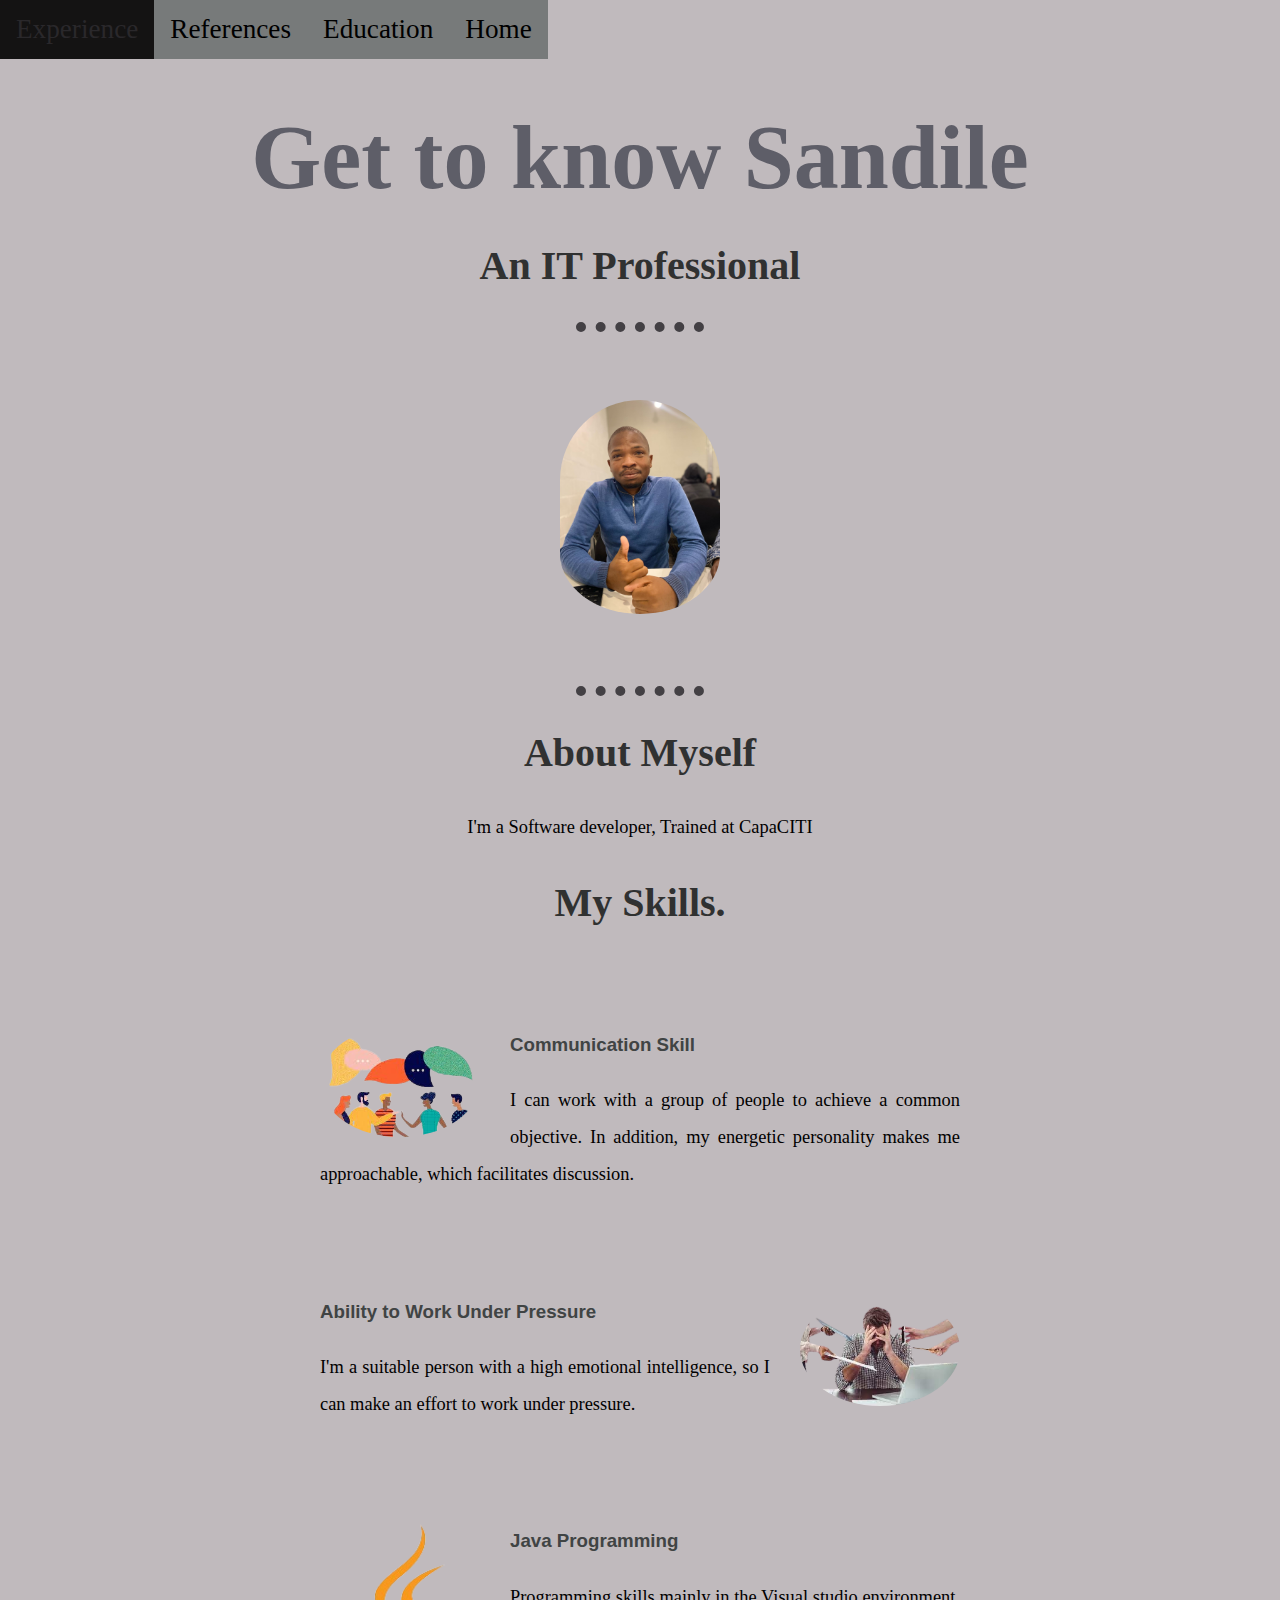
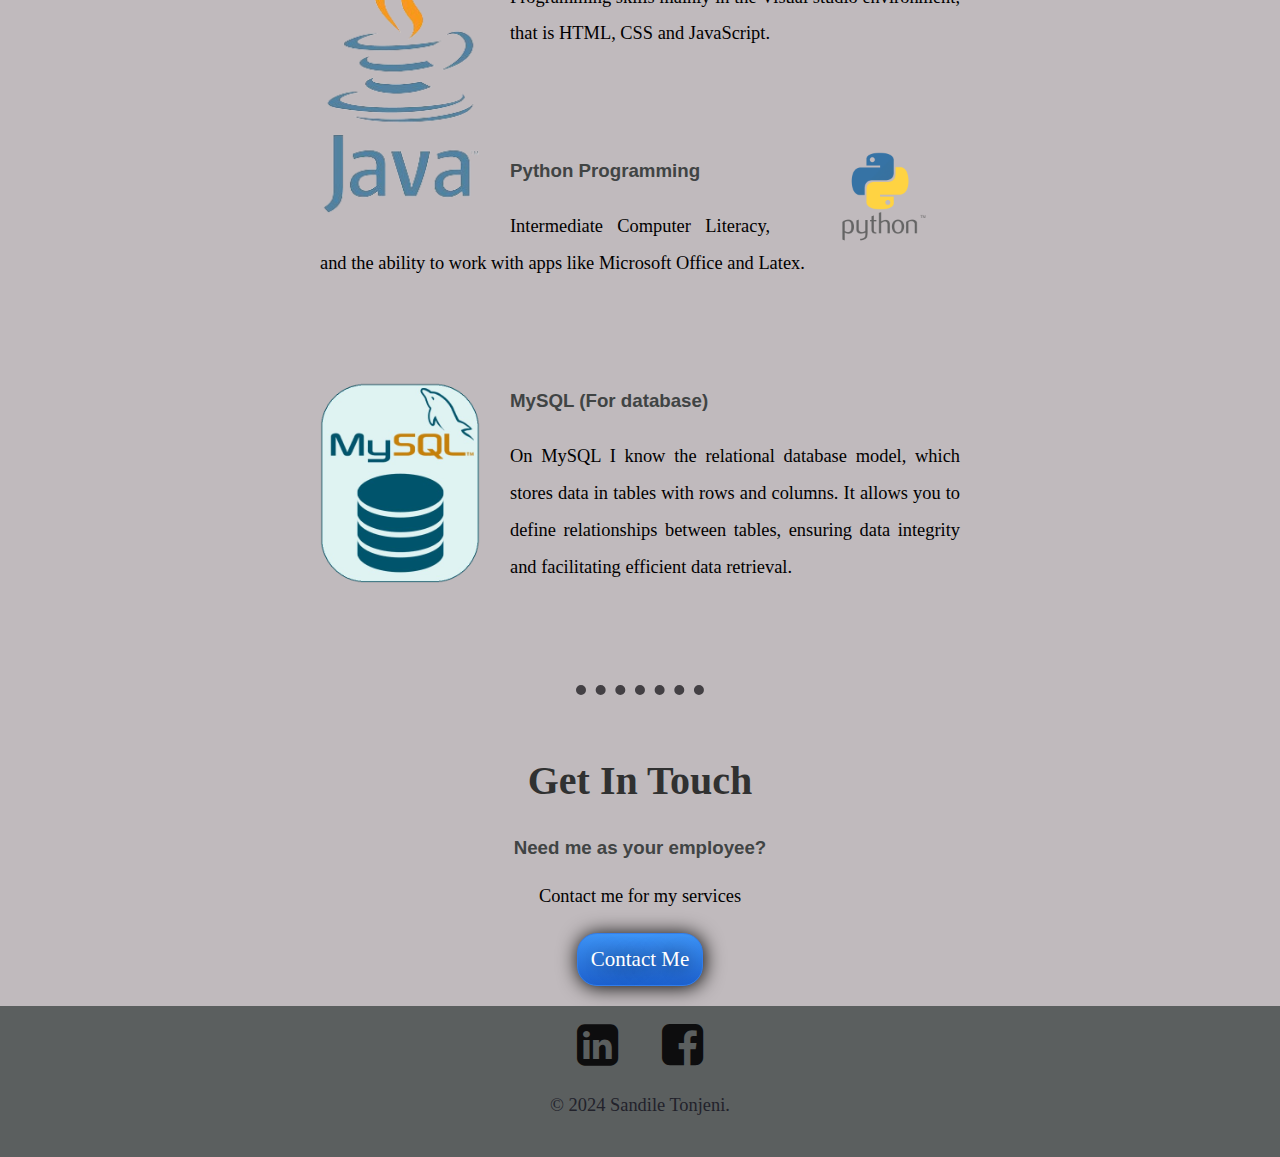
==== SBT/index.html @ 6f998b89 "Add files via upload" ====
<!DOCTYPE html>
<html lang="en" dir="ltr">
  <head>
    <meta charset="utf-8">
    <title>Sandile Tonjeni</title>
    <link rel="stylesheet" href="css/styles.css">
    <link rel="icon" href="images/favicons.ico">
    <link rel="preconnect" href="https://fonts.googleapis.com">
    <link rel="preconnect" href="https://fonts.gstatic.com" crossorigin>
  <li nk href="https://fonts.googleapis.com/css2?family=Akaya+Telivigala&family=Merriweather:wght@300&family=Montserrat:wght@200&family=Playfair+Display:wght@500&family=Redressed&family=Sacramento&display=swap" rel="stylesheet">
    <link rel="stylesheet" href="https://cdnjs.cloudflare.com/ajax/libs/font-awesome/4.7.0/css/font-awesome.min.css">
  </head>
  <body>

      <div class="topnav">
        <a class="active" href="index.html">Home</a>
        <a href="Education.html">Education</a>
        <a href="Reference.html">References</a>
        <a href="Experience.html">Experience</a>
        
      </div>
      <br><br>

<div class="top">
  <h1>Get to know Sandile</h1>
  <h2>An IT Professional</h2>
  <hr>
</div>

<div class="middle">

  <div class="profile">
    <img class="logo" src="images/Sandile123.png" alt="profile-img">
    <hr>
    <h2>About Myself</h2>
    <p class="myself"> I'm a Software developer, Trained at CapaCITI</p>
  </div>

  <div class="skills">
    <h2>My Skills.</h2>
    <div class="skill-row">
      <img class="communication-img" src="images/Communite-removebg-preview.png" alt="communcation-img">
      <h3>Communication Skill</h3>
      <p>I can work with a group of people to achieve a common objective. In addition, my energetic personality makes me approachable, which facilitates discussion.</p>
    </div>
    <div class="skill-row">
      <img class="pressure" src="images/Under-Pressure-removebg-preview.png" alt="working under pressure-img">
      <h3>Ability to Work Under Pressure</h3>
      <p>I'm a suitable person with a high emotional intelligence, so I can make an effort to work under pressure.
      </p>
    </div>
    <div class="skill-row">
      <img class="c-img" src="images/Java-removebg-preview.png" alt="c++-img">
      <h3>Java Programming</h3>
      <p> Programming skills mainly in the Visual studio environment, that is HTML, CSS and JavaScript.</p>
    </div>
    <div class="skill-row">
      <img class="computer-img" src="images/Python-Symbol.png" alt="Computer-img">
      <h3>Python Programming</h3>
      <p>Intermediate Computer Literacy, and the ability to work with apps like Microsoft Office and Latex.</p>
    </div>
    <div class="skill-row">
      <img class="plc-img" src="images/mysql-icon-removebg-preview.png" alt="PLC-img">
      <h3>MySQL (For database)</h3>
      <p>On MySQL I know the relational database model, which stores data in tables with rows and columns. It allows you to define relationships between tables, ensuring data integrity and facilitating efficient data retrieval.</p>
    </div>
</div>
<hr>
<div class="contact-me">
  <h2>Get In Touch</h2>
  <h3>Need me as your employee?</h3>
  <p>Contact me for my services</p>
  <a class="btn" href="mailto:sandilebhekisisa@gmail.com" >Contact Me</a>
</div>

<div class="bottom">
  <a class="footer-link" href="https://www.linkedin.com/in/sandile-tonjeni-173707223?utm_source=
  hare&utm_campaign=share_via&utm_content=profile&utm_medium=android_app"><i class="fa fa-linkedin-square" style="font-size:48px;color:rgb(13, 13, 14)"></i></i></a>
  <a class="footer-link" href="https://www.facebook.com/"><i class="fa fa-facebook-square" style="font-size:48px;color:rgb(13, 13, 14)"></i></a>
  <p style="color: #22222b;"> © 2024 Sandile Tonjeni.</p>
</div>

  </body>
</html>
---- SBT/css/styles.css ----
body{
  margin: 0;
  padding-top: 0;
  position: relative;
  text-align: center;
  min-height: 100%;
  background-color: #c0babd;
}

h1{
  font-size: 5.625rem;
  color: #5e5e68;
  margin: 50px auto 0 auto;
  font-family: 'Sacramento', cursive;
}

h2{
  font-size: 2.5rem;
  color: #303131;
  font-family: 'Akaya Telivigala', cursive;
}

h3{
  font-family: 'Montserrat', sans-serif;
  color: #404444;
}

p{
  line-height: 2;
  font-size: 1.15rem;
}

hr{
  border-style: none;
  border-top-style: dotted;
  border-width: 10px;
  border-color: #434044;
  width: 10%;
}

.myself{
  width: 50%;
  margin: auto;
}

.topnav{
  font-family: 'Akaya Telivigala', cursive;
  background-color: #777a7a;
  position: fixed;
  text-decoration: none;
}

.topnav a{
  float: right;
  color: #000000;
  text-align: center;
  padding: 14px 16px;
  text-decoration: none;
  font-size: 1.7rem;
}

.topnav a:hover{
  background-color: #141313;
 color: #2a282b;
}


.logo{
  border-radius: 100rem;
  width: 10rem;
  margin-bottom: 40px;
  padding-bottom: 20px;
}

.top{
  padding-top: 20px;
  padding-bottom: 40px;
}

.middle{
  margin: auto;
  padding-top: 20px;
  padding-bottom: 20px;
}

.skill-row{
  width: 50%;
  margin: 100px auto 100px auto;
  text-align: left;
  text-align: justify;
  line-height: 2;
}

.communication-img{
  border-radius: 100%;
  width: 25%;
  float: left;
  margin-right: 30px;
  }

.pressure{
  border-radius: 100%;
  width: 25%;
  float: right;
  margin-left: 30px;
}

.c-img{
  width: 25%;
  float: left;
  margin-right: 30px;
}

.computer-img{
  width: 25%;
  float: right;
  margin-left: 30px;
}

.plc-img{
  width: 25%;
  float: left;
  margin-right: 30px;
}

.bottom{
  background-color: #5b5f5f;
  position: absolute;
  padding: 15px 0 15px;
  width: 100%;
}

.contact-me{
  padding: 20px;
}

.footer-link{
  color: #a09797;
  font-family: 'Akaya Telivigala', cursive;
  margin: 10px 20px;
  font-size: 1.25rem;
  text-decoration: none;
}

.footer-link a:hover{
  color: #615248;
}

.ann{
  margin: 50px auto;;
}

.peter{
  margin: 50px auto;
}



.bella{
  border-radius: 100%;
  width: 25%;
  float: left;
  margin: auto 30px auto 20px;
}
.cafe-bella{
  margin: 80px auto;
}

.engineer{
  border-radius: 100%;
  width: 28%;
  float: right;
  margin: auto 20px auto 30px;
}

.nmu{
  margin: 50px auto;
}

.bottom-ref{
  background-color: #262e2e;
  position: absolute;
  padding: 15px 0 15px;
  width: 100%;
}

.btn {
   background: #74787c;
   background-image: -webkit-linear-gradient(top, #3D94F6, #1E62D0);
   background-image: -moz-linear-gradient(top, #3D94F6, #1E62D0);
   background-image: -ms-linear-gradient(top, #3D94F6, #1E62D0);
   background-image: -o-linear-gradient(top, #3D94F6, #1E62D0);
   background-image: -webkit-gradient(to bottom, #3D94F6, #1E62D0);
   -webkit-border-radius: 20px;
   -moz-border-radius: 20px;
   border-radius: 20px;
   color: #FFFFFF;
   font-family: Trebuchet MS;
   font-size: 21px;
   font-weight: 100;
   padding: 13px;
   -webkit-box-shadow: 1px 1px 20px 0 #000000;
   -moz-box-shadow: 1px 1px 20px 0 #000000;
   box-shadow: 1px 1px 20px 0 #000000;
   text-shadow: 1px 1px 20px #000000;
   border: solid #337FED 1px;
   text-decoration: none;
   display: inline-block;
   cursor: pointer;
   text-align: center;
}

.btn:hover {
   border: solid #337FED 1px;
   background: #1E9ED0;
   background-image: -webkit-linear-gradient(top, #1E9ED0, #AB3DF6);
   background-image: -moz-linear-gradient(top, #1E9ED0, #AB3DF6);
   background-image: -ms-linear-gradient(top, #1E9ED0, #AB3DF6);
   background-image: -o-linear-gradient(top, #1E9ED0, #AB3DF6);
   background-image: -webkit-gradient(to bottom, #1E9ED0, #AB3DF6);
   -webkit-border-radius: 10px;
   -moz-border-radius: 10px;
   border-radius: 10px;
   text-decoration: none;
}
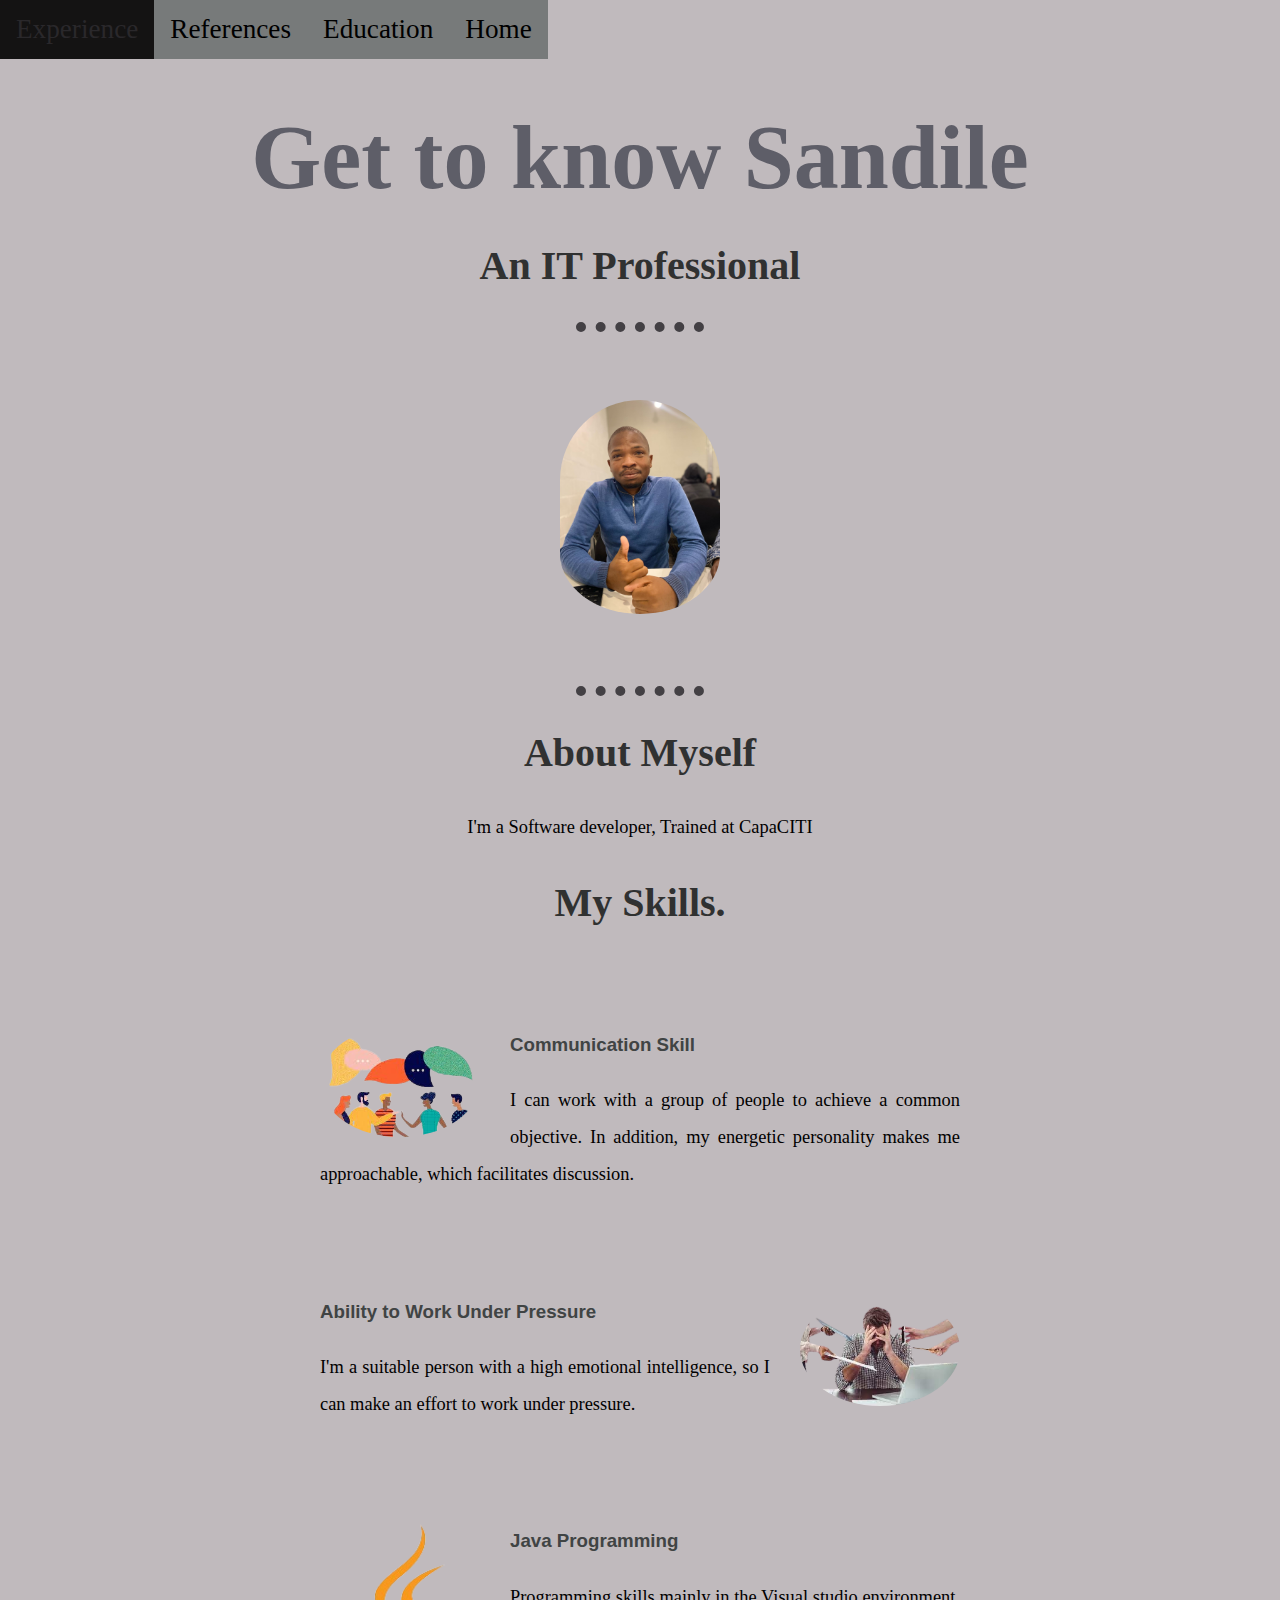
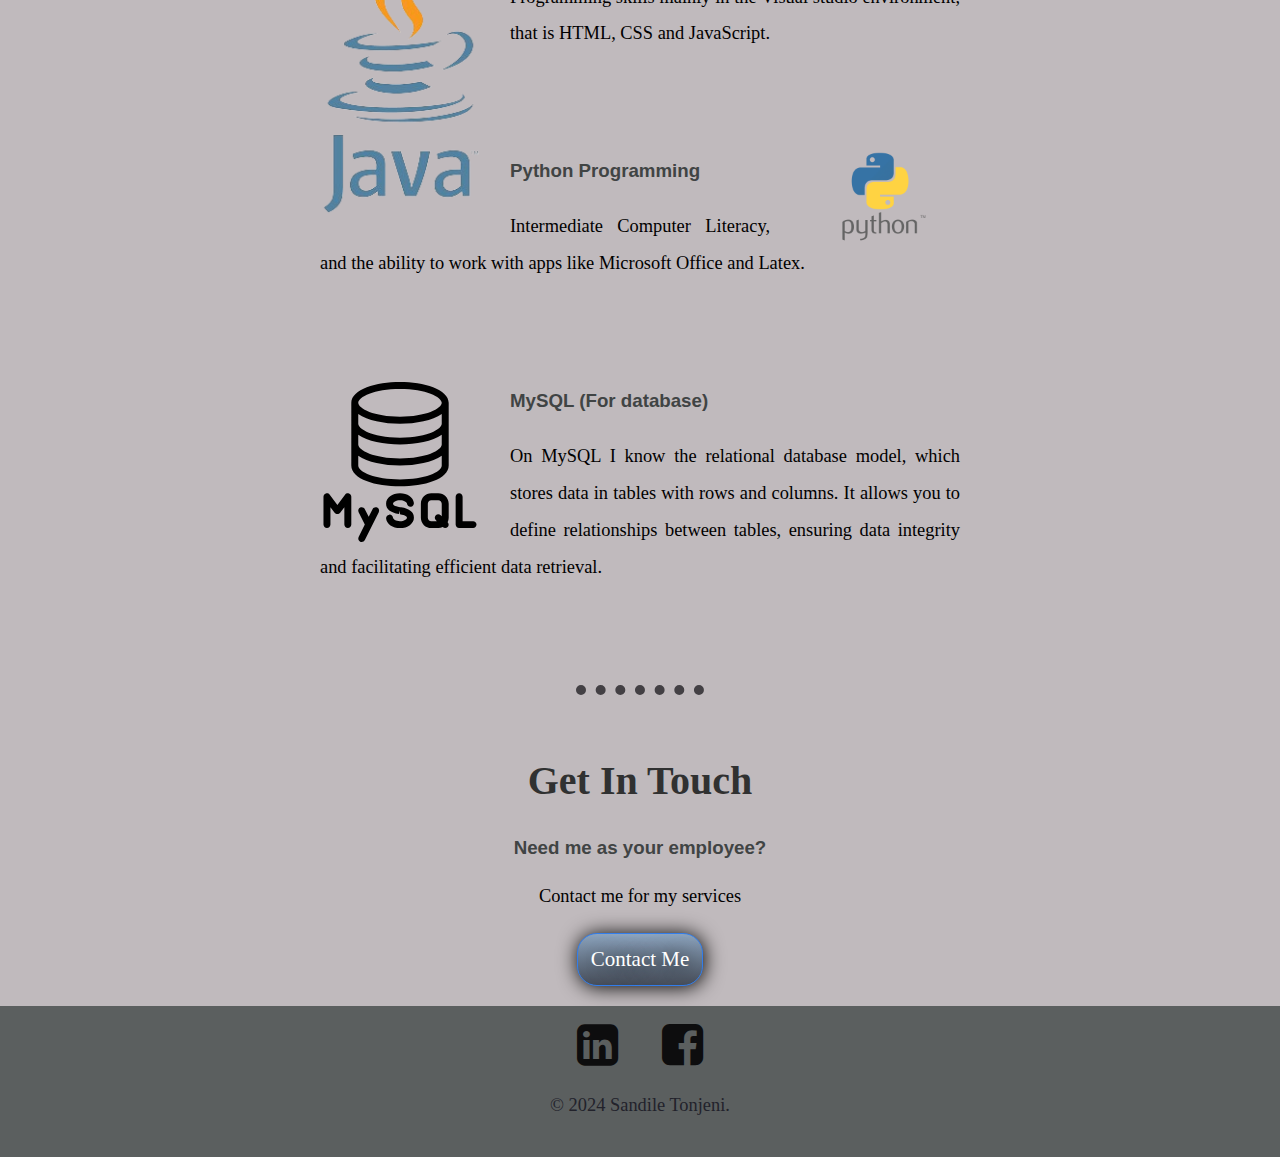
==== commit b559b285: "Updates" ====
--- a/SBT/index.html
+++ b/SBT/index.html
@@ -60,7 +60,7 @@
       <p>Intermediate Computer Literacy, and the ability to work with apps like Microsoft Office and Latex.</p>
     </div>
     <div class="skill-row">
-      <img class="plc-img" src="images/mysql-icon-removebg-preview.png" alt="PLC-img">
+      <img class="plc-img" src="images/mysql-svgrepo-com.svg" alt="PLC-img">
       <h3>MySQL (For database)</h3>
       <p>On MySQL I know the relational database model, which stores data in tables with rows and columns. It allows you to define relationships between tables, ensuring data integrity and facilitating efficient data retrieval.</p>
     </div>
--- a/SBT/css/styles.css
+++ b/SBT/css/styles.css
@@ -186,11 +186,11 @@
 
 .btn {
    background: #74787c;
-   background-image: -webkit-linear-gradient(top, #3D94F6, #1E62D0);
-   background-image: -moz-linear-gradient(top, #3D94F6, #1E62D0);
-   background-image: -ms-linear-gradient(top, #3D94F6, #1E62D0);
-   background-image: -o-linear-gradient(top, #3D94F6, #1E62D0);
-   background-image: -webkit-gradient(to bottom, #3D94F6, #1E62D0);
+   background-image: -webkit-linear-gradient(top, #8ca4be, #474e5a);
+   background-image: -moz-linear-gradient(top, #8ca4be, #474e5a);
+   background-image: -ms-linear-gradient(top, #8ca4be, #474e5a);
+   background-image: -o-linear-gradient(top, #8ca4be, #474e5a);
+   background-image: -webkit-gradient(to bottom, #8ca4be, #474e5a);
    -webkit-border-radius: 20px;
    -moz-border-radius: 20px;
    border-radius: 20px;
@@ -211,13 +211,13 @@
 }
 
 .btn:hover {
-   border: solid #337FED 1px;
-   background: #1E9ED0;
-   background-image: -webkit-linear-gradient(top, #1E9ED0, #AB3DF6);
-   background-image: -moz-linear-gradient(top, #1E9ED0, #AB3DF6);
-   background-image: -ms-linear-gradient(top, #1E9ED0, #AB3DF6);
-   background-image: -o-linear-gradient(top, #1E9ED0, #AB3DF6);
-   background-image: -webkit-gradient(to bottom, #1E9ED0, #AB3DF6);
+   border: solid #474a4d 1px;
+   background: #536a74;
+   background-image: -webkit-linear-gradient(top, #578ea3, #8e7e99);
+   background-image: -moz-linear-gradient(top, #578ea3, #8e7e99);
+   background-image: -ms-linear-gradient(top, #578ea3, #8e7e99);
+   background-image: -o-linear-gradient(top, #578ea3, #8e7e99);
+   background-image: -webkit-gradient(to bottom, #578ea3, #8e7e99);
    -webkit-border-radius: 10px;
    -moz-border-radius: 10px;
    border-radius: 10px;
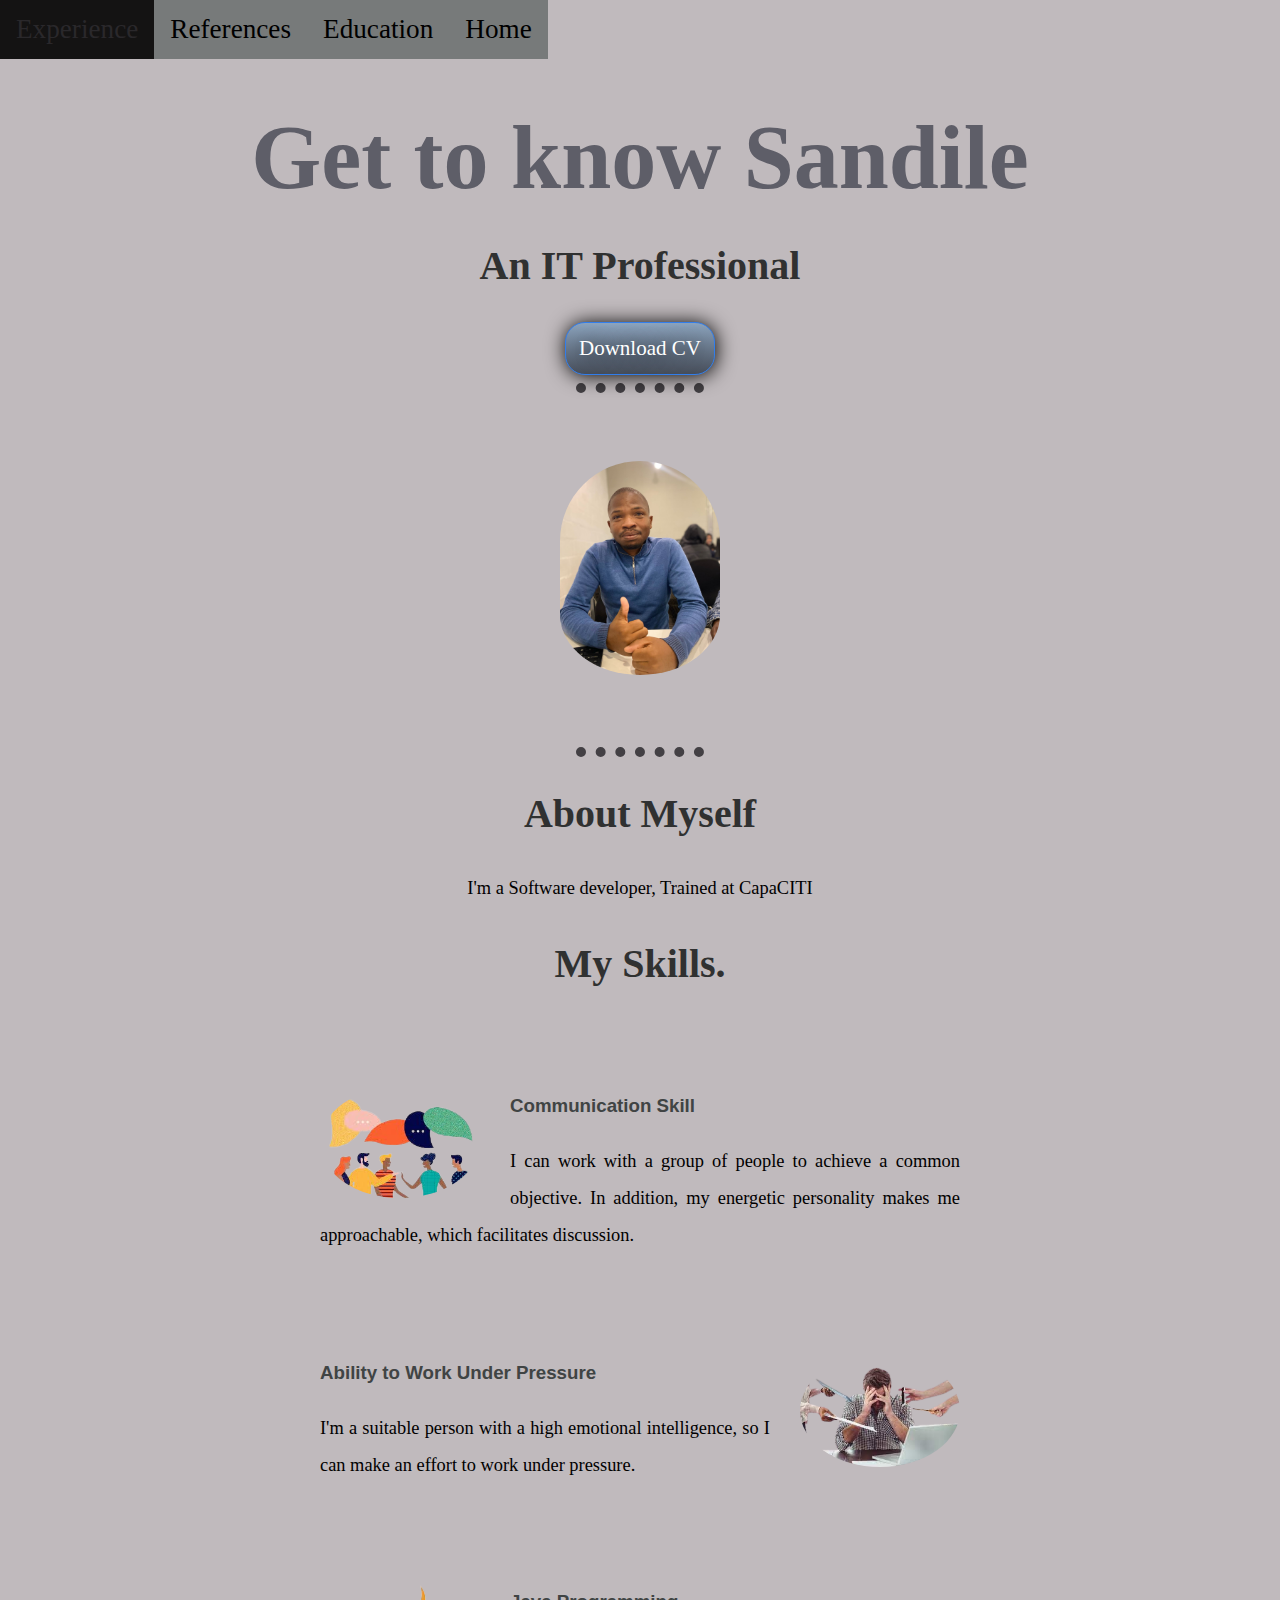
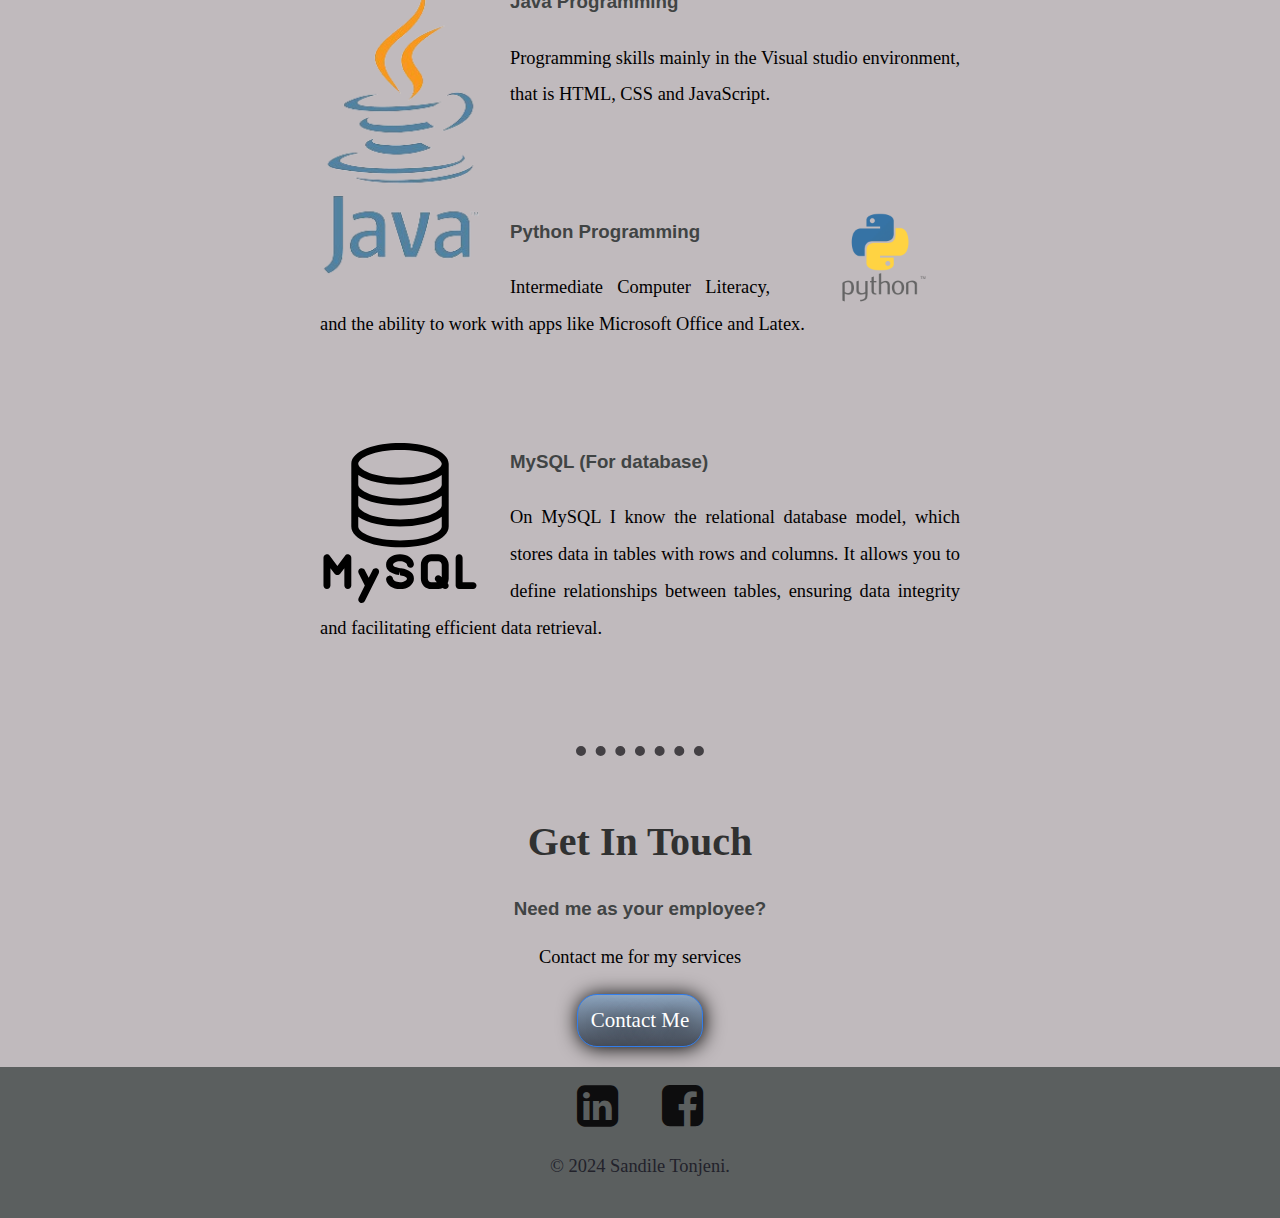
==== commit f6631cfa: "Updated by Sandile" ====
--- a/SBT/index.html
+++ b/SBT/index.html
@@ -24,6 +24,7 @@
 <div class="top">
   <h1>Get to know Sandile</h1>
   <h2>An IT Professional</h2>
+  <a class="btn" href="images/SB Tonjeni CV..pdf" >Download CV</a>
   <hr>
 </div>
 
--- a/SBT/css/styles.css
+++ b/SBT/css/styles.css
@@ -156,24 +156,24 @@
 
 
 
-.bella{
+.Paicta-Logo{
   border-radius: 100%;
   width: 25%;
   float: left;
   margin: auto 30px auto 20px;
 }
-.cafe-bella{
+.PAICTA-Intern{
   margin: 80px auto;
 }
 
-.engineer{
+.Automation{
   border-radius: 100%;
   width: 28%;
   float: right;
   margin: auto 20px auto 30px;
 }
 
-.nmu{
+.CapaCITI{
   margin: 50px auto;
 }
 
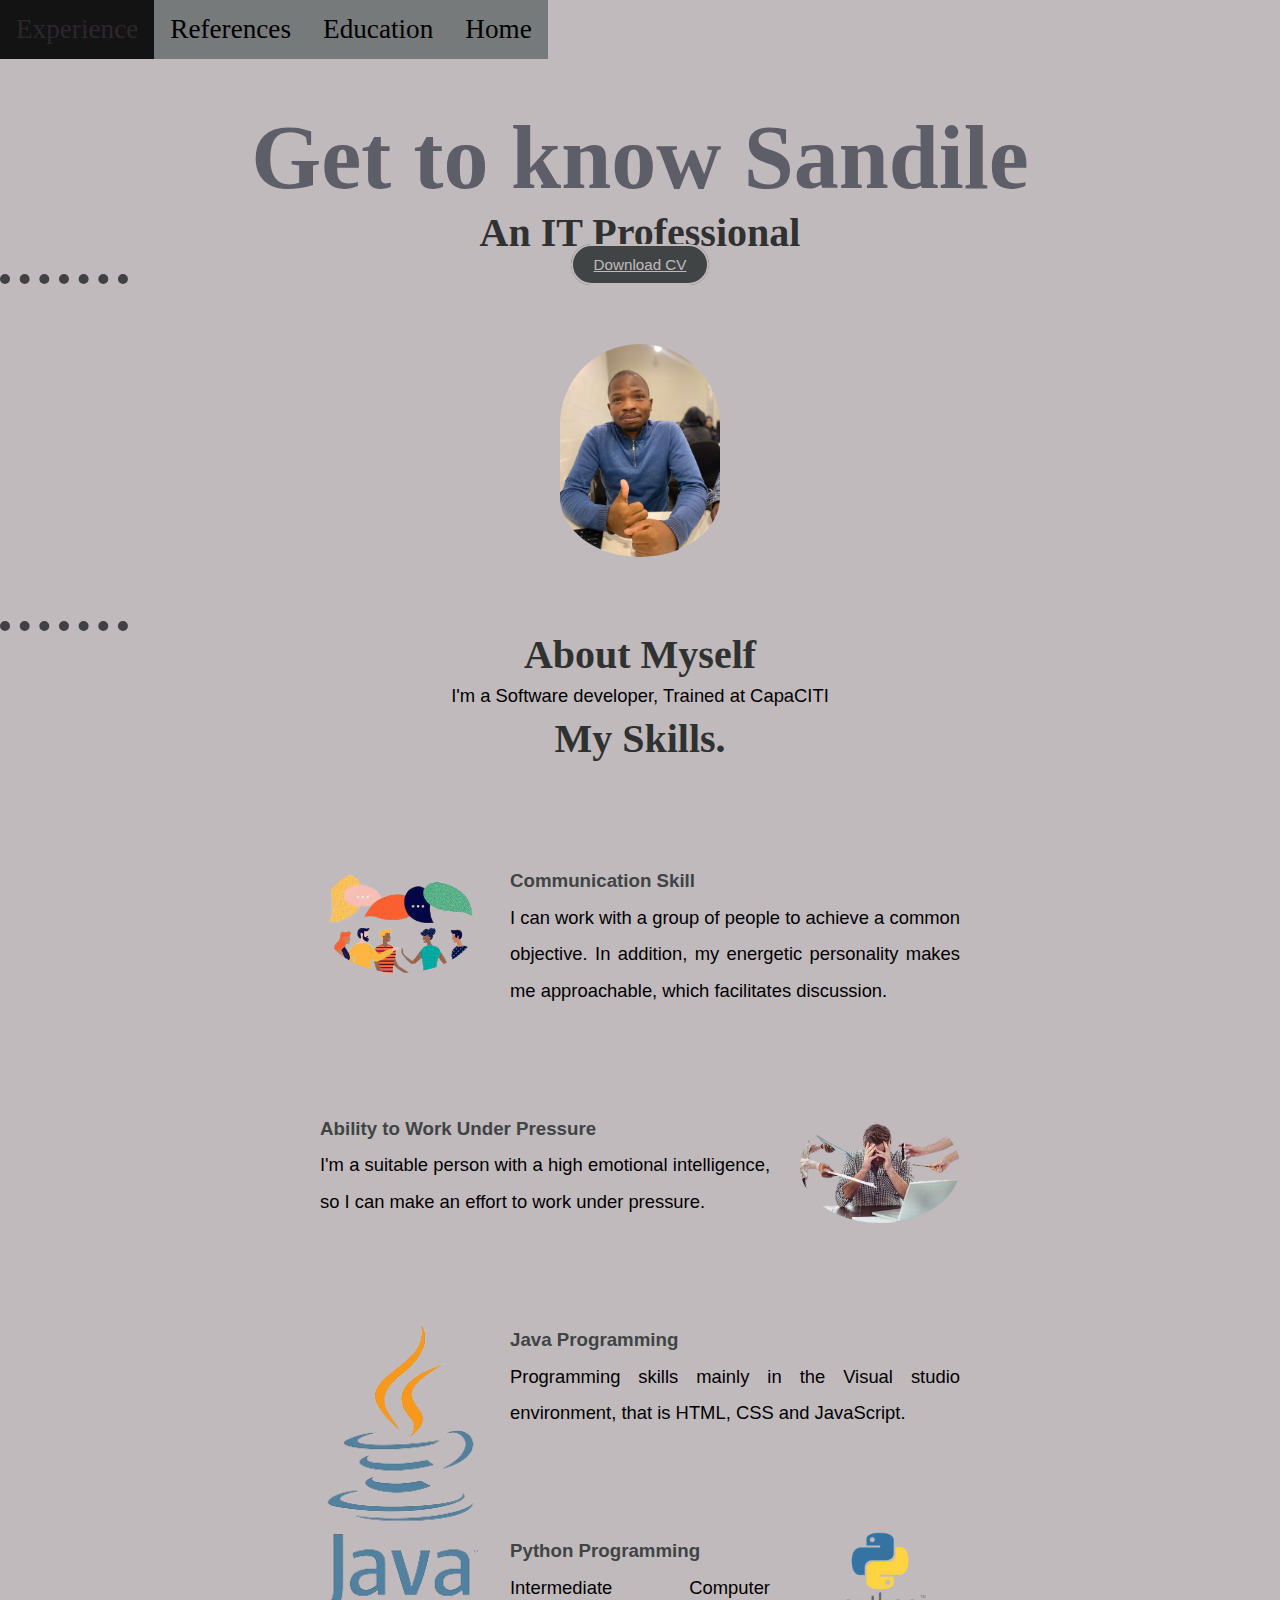
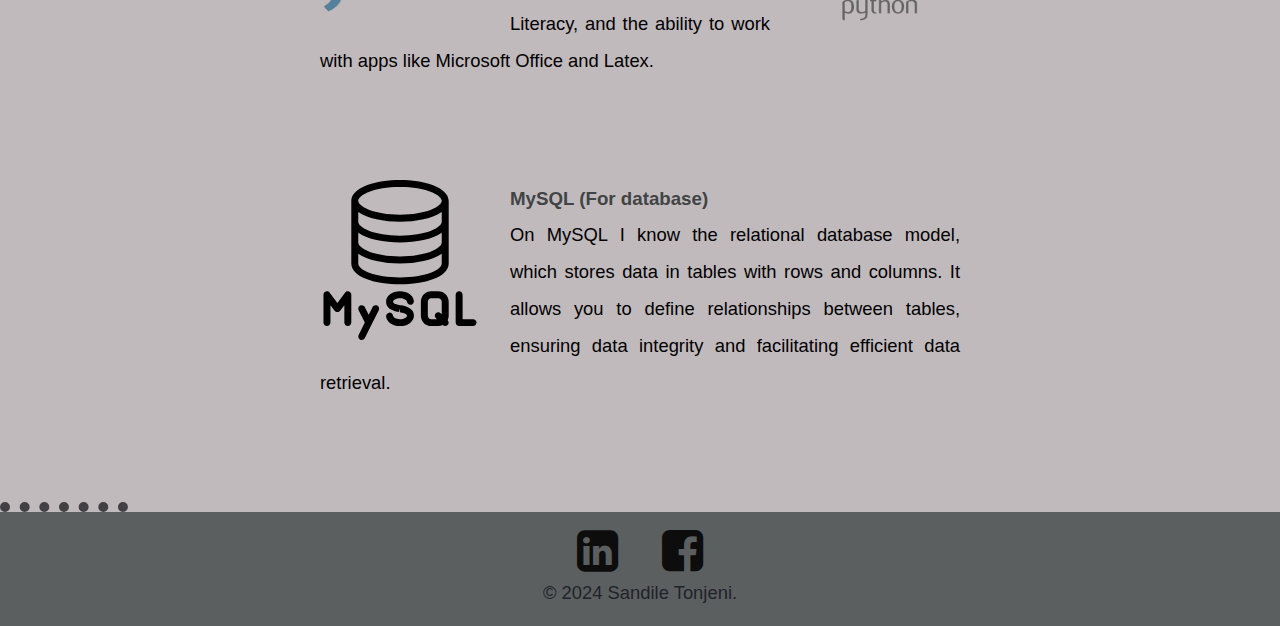
==== commit 6a6d7450: "Today Changes" ====
--- a/SBT/index.html
+++ b/SBT/index.html
@@ -67,12 +67,12 @@
     </div>
 </div>
 <hr>
-<div class="contact-me">
+<!-- <div class="constact-me">
   <h2>Get In Touch</h2>
   <h3>Need me as your employee?</h3>
   <p>Contact me for my services</p>
   <a class="btn" href="mailto:sandilebhekisisa@gmail.com" >Contact Me</a>
-</div>
+</div> -->
 
 <div class="bottom">
   <a class="footer-link" href="https://www.linkedin.com/in/sandile-tonjeni-173707223?utm_source=
--- a/SBT/css/styles.css
+++ b/SBT/css/styles.css
@@ -184,7 +184,7 @@
   width: 100%;
 }
 
-.btn {
+/* .btn {
    background: #74787c;
    background-image: -webkit-linear-gradient(top, #8ca4be, #474e5a);
    background-image: -moz-linear-gradient(top, #8ca4be, #474e5a);
@@ -222,4 +222,390 @@
    -moz-border-radius: 10px;
    border-radius: 10px;
    text-decoration: none;
-}
+} */
+
+/* Contact page */
+@import url("https://fonts.googleapis.com/css2?family=Poppins:wght@100;200;300;400;500;600;700;800&display=swap");
+
+* {
+  margin: 0;
+  padding: 0;
+  box-sizing: border-box;
+}
+
+body,
+input,
+textarea {
+  font-family: "Poppins", sans-serif;
+}
+
+.container {
+  position: relative;
+  width: 100%;
+  min-height: 100vh;
+  padding: 2rem;
+  /* background-color: #fafafa; */
+  overflow: hidden;
+  display: flex;
+  align-items: center;
+  justify-content: center;
+}
+
+.form {
+  width: 100%;
+  max-width: 820px;
+  background-color: #c0babd;
+  border-radius: 10px;
+  box-shadow: 0 0 20px 1px rgba(0, 0, 0, 0.1);
+  z-index: 1000;
+  overflow: hidden;
+  display: grid;
+  grid-template-columns: repeat(2, 1fr);
+}
+
+.contact-form {
+  background-color: #5e5e68;
+  position: relative;
+}
+
+.circle {
+  border-radius: 50%;
+  background: linear-gradient(135deg, transparent 20%, #5e5e68);
+  position: absolute;
+}
+
+.circle.one {
+  width: 130px;
+  height: 130px;
+  top: 130px;
+  right: -40px;
+}
+
+.circle.two {
+  width: 80px;
+  height: 80px;
+  top: 10px;
+  right: 30px;
+}
+
+.contact-form:before {
+  content: "";
+  position: absolute;
+  width: 26px;
+  height: 26px;
+  background-color: #c0babd;
+  transform: rotate(45deg);
+  top: 50px;
+  left: -13px;
+}
+
+form {
+  padding: 2.3rem 2.2rem;
+  z-index: 10;
+  overflow: hidden;
+  position: relative;
+}
+
+.title {
+  color: black;
+  font-weight: 500;
+  font-size: 1.5rem;
+  line-height: 1;
+  margin-bottom: 0.7rem;
+}
+
+.input-container {
+  position: relative;
+  margin: 1rem 0;
+}
+
+.input {
+  width: 100%;
+  outline: none;
+  border: 2px solid #c0babd;
+  background: none;
+  padding: 0.6rem 1.2rem;
+  color: #dad6d6;
+  font-weight: 500;
+  font-size: 0.95rem;
+  letter-spacing: 0.5px;
+  border-radius: 25px;
+  transition: 0.3s;
+}
+
+textarea.input {
+  padding: 0.8rem 1.2rem;
+  min-height: 150px;
+  border-radius: 22px;
+  resize: none;
+  overflow-y: auto;
+}
+
+.input-container label {
+  position: absolute;
+  top: 50%;
+  left: 15px;
+  transform: translateY(-50%);
+  padding: 0 0.4rem;
+  color: #fafafa;
+  font-size: 0.9rem;
+  font-weight: 400;
+  pointer-events: none;
+  z-index: 1000;
+  transition: 0.5s;
+}
+
+.input-container.textarea label {
+  top: 1rem;
+  transform: translateY(0);
+}
+
+.btn {
+  padding: 0.6rem 1.3rem;
+  background-color: #404444;
+  border: 2px solid #c0babd;
+  font-size: 0.95rem;
+  color: #c0babd;
+  line-height: 1;
+  border-radius: 25px;
+  outline: none;
+  cursor: pointer;
+  transition: 0.3s;
+  margin: 0;
+}
+
+.btn:hover {
+  background-color: transparent;
+  color: #c0babd;
+}
+
+.input-container span {
+  position: absolute;
+  top: 0;
+  left: 25px;
+  transform: translateY(-50%);
+  font-size: 0.8rem;
+  padding: 0 0.4rem;
+  color: transparent;
+  pointer-events: none;
+  z-index: 500;
+}
+
+.input-container span:before,
+.input-container span:after {
+  content: "";
+  position: absolute;
+  width: 10%;
+  opacity: 0;
+  transition: 0.3s;
+  height: 5px;
+  background-color: #c0babd;
+  top: 50%;
+  transform: translateY(-50%);
+}
+
+.input-container span:before {
+  left: 50%;
+}
+
+.input-container span:after {
+  right: 50%;
+}
+
+.input-container.focus label {
+  top: 0;
+  transform: translateY(-50%);
+  left: 25px;
+  font-size: 0.8rem;
+}
+
+.input-container.focus span:before,
+.input-container.focus span:after {
+  width: 50%;
+  opacity: 1;
+}
+
+.contact-info {
+  padding: 2.3rem 2.2rem;
+  position: relative;
+}
+
+.contact-info .title {
+  color: black;
+}
+
+.text {
+  color: #333;
+  margin: 1.5rem 0 2rem 0;
+}
+
+.information {
+  display: flex;
+  color: #555;
+  margin: 0.7rem 0;
+  align-items: center;
+  font-size: 0.95rem;
+}
+
+.icon {
+  width: 28px;
+  margin-right: 0.7rem;
+}
+
+.social-media {
+  padding: 2rem 0 0 0;
+}
+
+.social-media p {
+  color: #333;
+}
+
+.social-icons {
+  display: flex;
+  margin-top: 0.5rem;
+}
+
+.social-icons a {
+  width: 35px;
+  height: 35px;
+  border-radius: 5px;
+  background: linear-gradient(45deg, #c0babd, #404444);
+  color: #fff;
+  text-align: center;
+  line-height: 35px;
+  margin-right: 0.5rem;
+  transition: 0.3s;
+}
+
+.social-icons a:hover {
+  transform: scale(1.05);
+}
+
+.contact-info:before {
+  content: "";
+  position: absolute;
+  width: 110px;
+  height: 100px;
+  border: 22px solid #c0babd;
+  border-radius: 50%;
+  bottom: -77px;
+  right: 50px;
+  opacity: 0.3;
+}
+
+.big-circle {
+  position: absolute;
+  width: 500px;
+  height: 500px;
+  border-radius: 50%;
+  background: linear-gradient(to bottom, #c0babd, #404444);
+  bottom: 50%;
+  right: 50%;
+  transform: translate(-40%, 38%);
+}
+
+.big-circle:after {
+  content: "";
+  position: absolute;
+  width: 360px;
+  height: 360px;
+  background-color: #c0babd;
+  border-radius: 50%;
+  top: calc(50% - 180px);
+  left: calc(50% - 180px);
+}
+
+.square {
+  position: absolute;
+  height: 400px;
+  top: 50%;
+  left: 50%;
+  transform: translate(181%, 11%);
+  opacity: 0.2;
+}
+
+@media (max-width: 850px) {
+  .form {
+    grid-template-columns: 1fr;
+  }
+
+  .contact-info:before {
+    bottom: initial;
+    top: -75px;
+    right: 65px;
+    transform: scale(0.95);
+  }
+
+  .contact-form:before {
+    top: -13px;
+    left: initial;
+    right: 70px;
+  }
+
+  .square {
+    transform: translate(140%, 43%);
+    height: 350px;
+  }
+
+  .big-circle {
+    bottom: 75%;
+    transform: scale(0.9) translate(-40%, 30%);
+    right: 50%;
+  }
+
+  .text {
+    margin: 1rem 0 1.5rem 0;
+  }
+
+  .social-media {
+    padding: 1.5rem 0 0 0;
+  }
+}
+
+@media (max-width: 480px) {
+  .container {
+    padding: 1.5rem;
+  }
+
+  .contact-info:before {
+    display: none;
+  }
+
+  .square,
+  .big-circle {
+    display: none;
+  }
+
+  form,
+  .contact-info {
+    padding: 1.7rem 1.6rem;
+  }
+
+  .text,
+  .information,
+  .social-media p {
+    font-size: 0.8rem;
+  }
+
+  .title {
+    font-size: 1.15rem;
+  }
+
+  .social-icons a {
+    width: 30px;
+    height: 30px;
+    line-height: 30px;
+  }
+
+  .icon {
+    width: 23px;
+  }
+
+  .input {
+    padding: 0.45rem 1.2rem;
+  }
+
+  .btn {
+    padding: 0.45rem 1.2rem;
+  }
+}
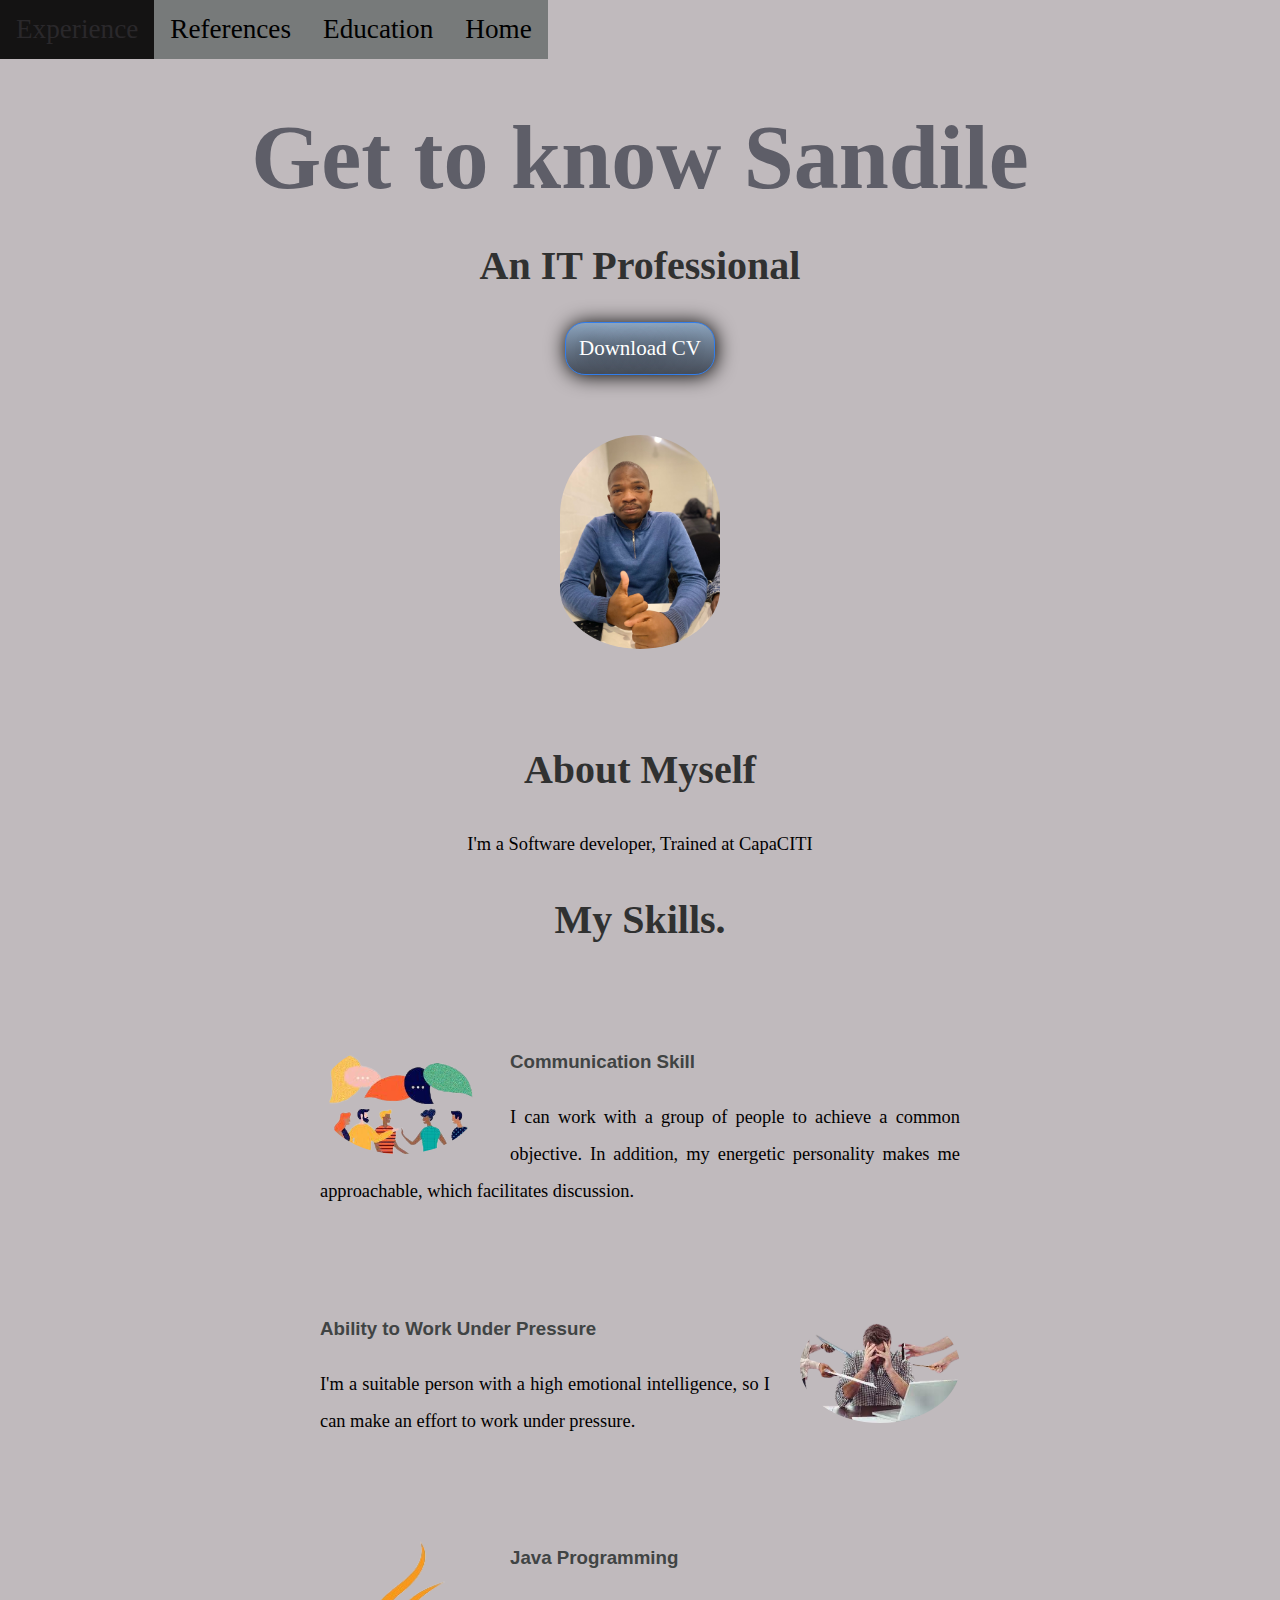
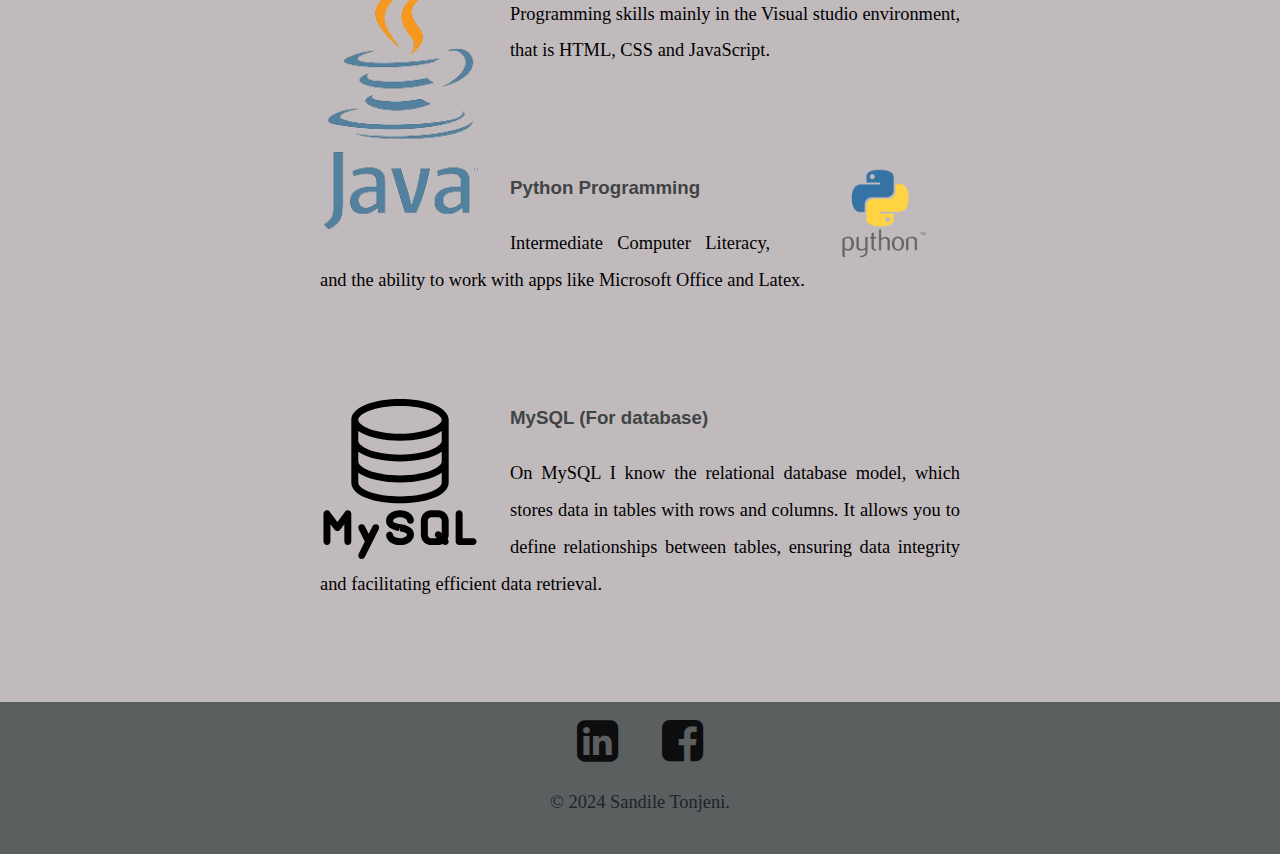
==== commit a1837175: "tyyt day" ====
--- a/SBT/index.html
+++ b/SBT/index.html
@@ -25,14 +25,14 @@
   <h1>Get to know Sandile</h1>
   <h2>An IT Professional</h2>
   <a class="btn" href="images/SB Tonjeni CV..pdf" >Download CV</a>
-  <hr>
+  <!-- <hr> -->
 </div>
 
 <div class="middle">
 
   <div class="profile">
     <img class="logo" src="images/Sandile123.png" alt="profile-img">
-    <hr>
+    <!-- <hr> -->
     <h2>About Myself</h2>
     <p class="myself"> I'm a Software developer, Trained at CapaCITI</p>
   </div>
@@ -66,7 +66,7 @@
       <p>On MySQL I know the relational database model, which stores data in tables with rows and columns. It allows you to define relationships between tables, ensuring data integrity and facilitating efficient data retrieval.</p>
     </div>
 </div>
-<hr>
+<!-- <hr> -->
 <!-- <div class="constact-me">
   <h2>Get In Touch</h2>
   <h3>Need me as your employee?</h3>
--- a/SBT/css/styles.css
+++ b/SBT/css/styles.css
@@ -184,7 +184,7 @@
   width: 100%;
 }
 
-/* .btn {
+.btn {
    background: #74787c;
    background-image: -webkit-linear-gradient(top, #8ca4be, #474e5a);
    background-image: -moz-linear-gradient(top, #8ca4be, #474e5a);
@@ -222,390 +222,5 @@
    -moz-border-radius: 10px;
    border-radius: 10px;
    text-decoration: none;
-} */
-
-/* Contact page */
-@import url("https://fonts.googleapis.com/css2?family=Poppins:wght@100;200;300;400;500;600;700;800&display=swap");
-
-* {
-  margin: 0;
-  padding: 0;
-  box-sizing: border-box;
-}
-
-body,
-input,
-textarea {
-  font-family: "Poppins", sans-serif;
-}
-
-.container {
-  position: relative;
-  width: 100%;
-  min-height: 100vh;
-  padding: 2rem;
-  /* background-color: #fafafa; */
-  overflow: hidden;
-  display: flex;
-  align-items: center;
-  justify-content: center;
-}
-
-.form {
-  width: 100%;
-  max-width: 820px;
-  background-color: #c0babd;
-  border-radius: 10px;
-  box-shadow: 0 0 20px 1px rgba(0, 0, 0, 0.1);
-  z-index: 1000;
-  overflow: hidden;
-  display: grid;
-  grid-template-columns: repeat(2, 1fr);
-}
-
-.contact-form {
-  background-color: #5e5e68;
-  position: relative;
-}
-
-.circle {
-  border-radius: 50%;
-  background: linear-gradient(135deg, transparent 20%, #5e5e68);
-  position: absolute;
-}
-
-.circle.one {
-  width: 130px;
-  height: 130px;
-  top: 130px;
-  right: -40px;
-}
-
-.circle.two {
-  width: 80px;
-  height: 80px;
-  top: 10px;
-  right: 30px;
-}
-
-.contact-form:before {
-  content: "";
-  position: absolute;
-  width: 26px;
-  height: 26px;
-  background-color: #c0babd;
-  transform: rotate(45deg);
-  top: 50px;
-  left: -13px;
-}
-
-form {
-  padding: 2.3rem 2.2rem;
-  z-index: 10;
-  overflow: hidden;
-  position: relative;
-}
-
-.title {
-  color: black;
-  font-weight: 500;
-  font-size: 1.5rem;
-  line-height: 1;
-  margin-bottom: 0.7rem;
-}
-
-.input-container {
-  position: relative;
-  margin: 1rem 0;
-}
-
-.input {
-  width: 100%;
-  outline: none;
-  border: 2px solid #c0babd;
-  background: none;
-  padding: 0.6rem 1.2rem;
-  color: #dad6d6;
-  font-weight: 500;
-  font-size: 0.95rem;
-  letter-spacing: 0.5px;
-  border-radius: 25px;
-  transition: 0.3s;
-}
-
-textarea.input {
-  padding: 0.8rem 1.2rem;
-  min-height: 150px;
-  border-radius: 22px;
-  resize: none;
-  overflow-y: auto;
-}
-
-.input-container label {
-  position: absolute;
-  top: 50%;
-  left: 15px;
-  transform: translateY(-50%);
-  padding: 0 0.4rem;
-  color: #fafafa;
-  font-size: 0.9rem;
-  font-weight: 400;
-  pointer-events: none;
-  z-index: 1000;
-  transition: 0.5s;
-}
-
-.input-container.textarea label {
-  top: 1rem;
-  transform: translateY(0);
-}
-
-.btn {
-  padding: 0.6rem 1.3rem;
-  background-color: #404444;
-  border: 2px solid #c0babd;
-  font-size: 0.95rem;
-  color: #c0babd;
-  line-height: 1;
-  border-radius: 25px;
-  outline: none;
-  cursor: pointer;
-  transition: 0.3s;
-  margin: 0;
-}
-
-.btn:hover {
-  background-color: transparent;
-  color: #c0babd;
-}
-
-.input-container span {
-  position: absolute;
-  top: 0;
-  left: 25px;
-  transform: translateY(-50%);
-  font-size: 0.8rem;
-  padding: 0 0.4rem;
-  color: transparent;
-  pointer-events: none;
-  z-index: 500;
-}
-
-.input-container span:before,
-.input-container span:after {
-  content: "";
-  position: absolute;
-  width: 10%;
-  opacity: 0;
-  transition: 0.3s;
-  height: 5px;
-  background-color: #c0babd;
-  top: 50%;
-  transform: translateY(-50%);
-}
-
-.input-container span:before {
-  left: 50%;
-}
-
-.input-container span:after {
-  right: 50%;
-}
-
-.input-container.focus label {
-  top: 0;
-  transform: translateY(-50%);
-  left: 25px;
-  font-size: 0.8rem;
-}
-
-.input-container.focus span:before,
-.input-container.focus span:after {
-  width: 50%;
-  opacity: 1;
-}
-
-.contact-info {
-  padding: 2.3rem 2.2rem;
-  position: relative;
-}
-
-.contact-info .title {
-  color: black;
-}
-
-.text {
-  color: #333;
-  margin: 1.5rem 0 2rem 0;
-}
-
-.information {
-  display: flex;
-  color: #555;
-  margin: 0.7rem 0;
-  align-items: center;
-  font-size: 0.95rem;
-}
-
-.icon {
-  width: 28px;
-  margin-right: 0.7rem;
-}
-
-.social-media {
-  padding: 2rem 0 0 0;
-}
-
-.social-media p {
-  color: #333;
-}
-
-.social-icons {
-  display: flex;
-  margin-top: 0.5rem;
-}
-
-.social-icons a {
-  width: 35px;
-  height: 35px;
-  border-radius: 5px;
-  background: linear-gradient(45deg, #c0babd, #404444);
-  color: #fff;
-  text-align: center;
-  line-height: 35px;
-  margin-right: 0.5rem;
-  transition: 0.3s;
-}
-
-.social-icons a:hover {
-  transform: scale(1.05);
-}
-
-.contact-info:before {
-  content: "";
-  position: absolute;
-  width: 110px;
-  height: 100px;
-  border: 22px solid #c0babd;
-  border-radius: 50%;
-  bottom: -77px;
-  right: 50px;
-  opacity: 0.3;
-}
-
-.big-circle {
-  position: absolute;
-  width: 500px;
-  height: 500px;
-  border-radius: 50%;
-  background: linear-gradient(to bottom, #c0babd, #404444);
-  bottom: 50%;
-  right: 50%;
-  transform: translate(-40%, 38%);
-}
-
-.big-circle:after {
-  content: "";
-  position: absolute;
-  width: 360px;
-  height: 360px;
-  background-color: #c0babd;
-  border-radius: 50%;
-  top: calc(50% - 180px);
-  left: calc(50% - 180px);
-}
-
-.square {
-  position: absolute;
-  height: 400px;
-  top: 50%;
-  left: 50%;
-  transform: translate(181%, 11%);
-  opacity: 0.2;
-}
-
-@media (max-width: 850px) {
-  .form {
-    grid-template-columns: 1fr;
-  }
-
-  .contact-info:before {
-    bottom: initial;
-    top: -75px;
-    right: 65px;
-    transform: scale(0.95);
-  }
-
-  .contact-form:before {
-    top: -13px;
-    left: initial;
-    right: 70px;
-  }
-
-  .square {
-    transform: translate(140%, 43%);
-    height: 350px;
-  }
-
-  .big-circle {
-    bottom: 75%;
-    transform: scale(0.9) translate(-40%, 30%);
-    right: 50%;
-  }
-
-  .text {
-    margin: 1rem 0 1.5rem 0;
-  }
-
-  .social-media {
-    padding: 1.5rem 0 0 0;
-  }
-}
-
-@media (max-width: 480px) {
-  .container {
-    padding: 1.5rem;
-  }
-
-  .contact-info:before {
-    display: none;
-  }
-
-  .square,
-  .big-circle {
-    display: none;
-  }
-
-  form,
-  .contact-info {
-    padding: 1.7rem 1.6rem;
-  }
-
-  .text,
-  .information,
-  .social-media p {
-    font-size: 0.8rem;
-  }
-
-  .title {
-    font-size: 1.15rem;
-  }
-
-  .social-icons a {
-    width: 30px;
-    height: 30px;
-    line-height: 30px;
-  }
-
-  .icon {
-    width: 23px;
-  }
-
-  .input {
-    padding: 0.45rem 1.2rem;
-  }
-
-  .btn {
-    padding: 0.45rem 1.2rem;
-  }
-}
+}
+
